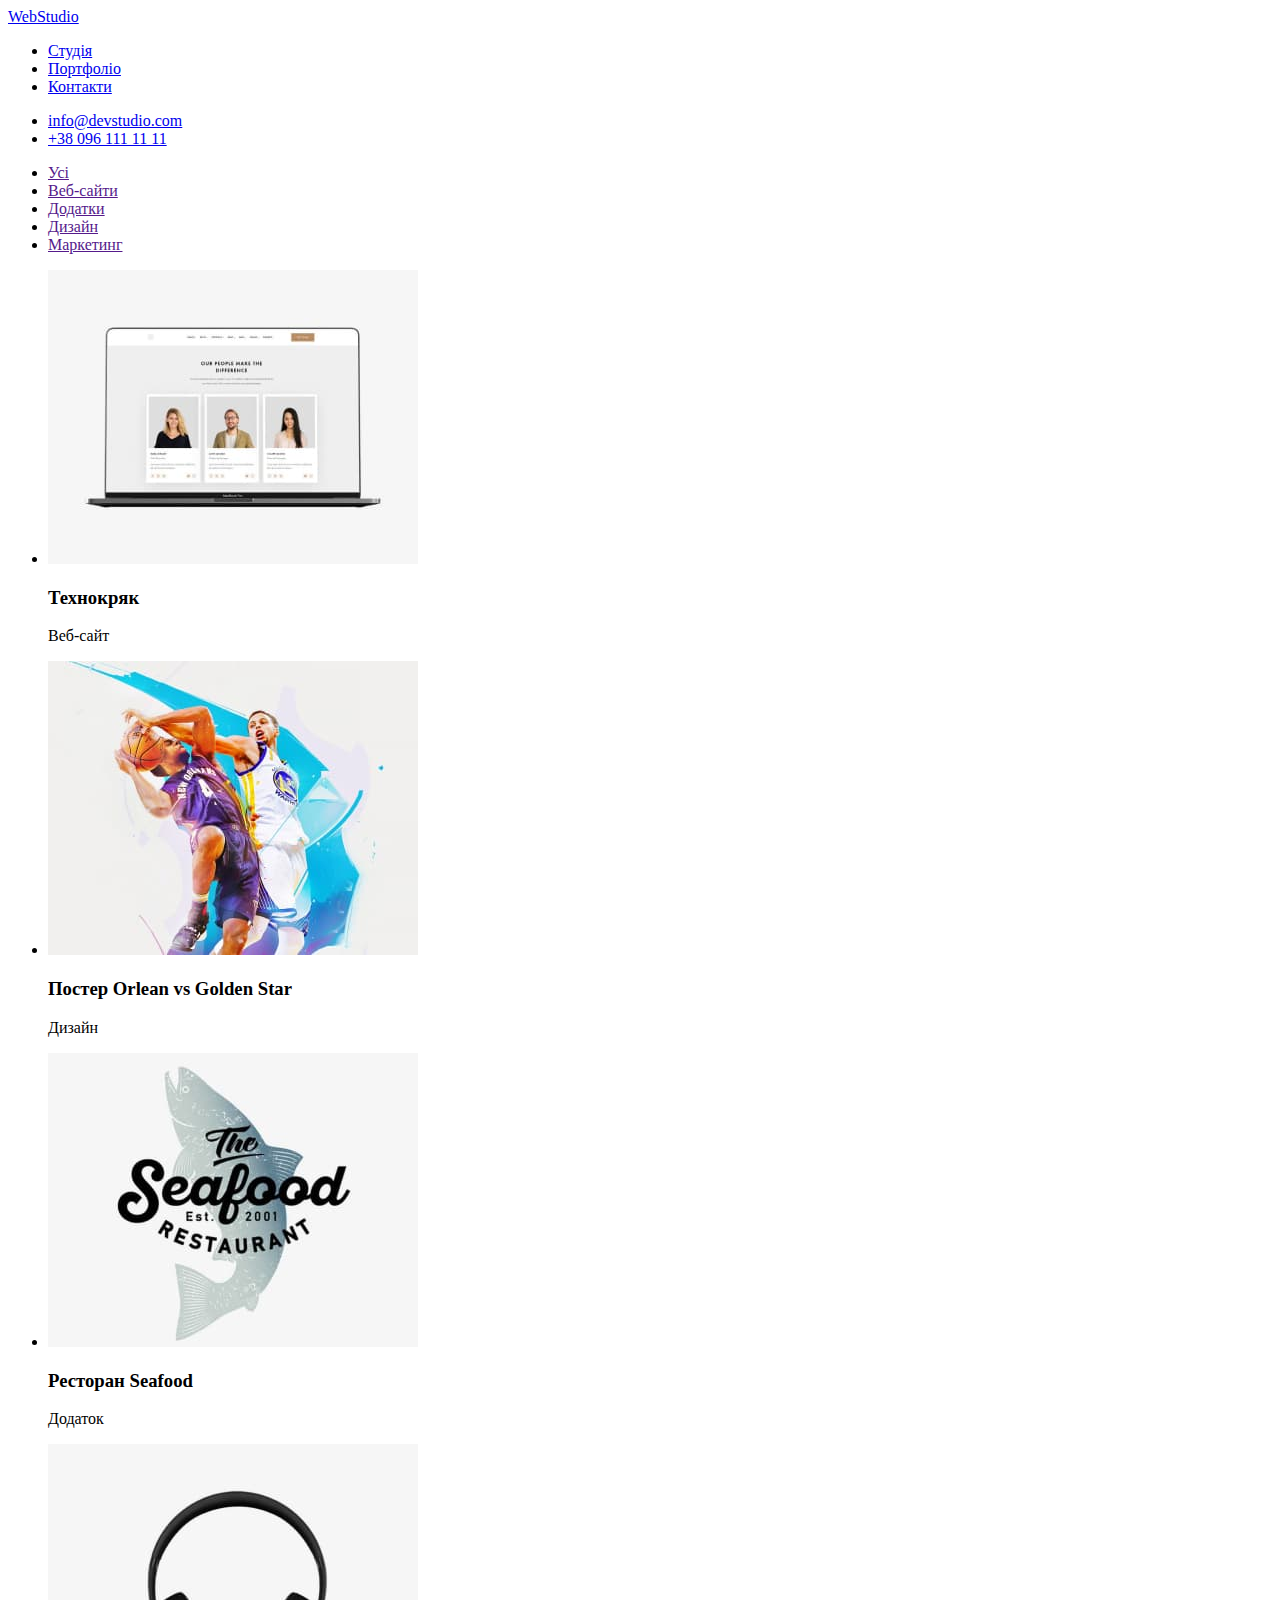
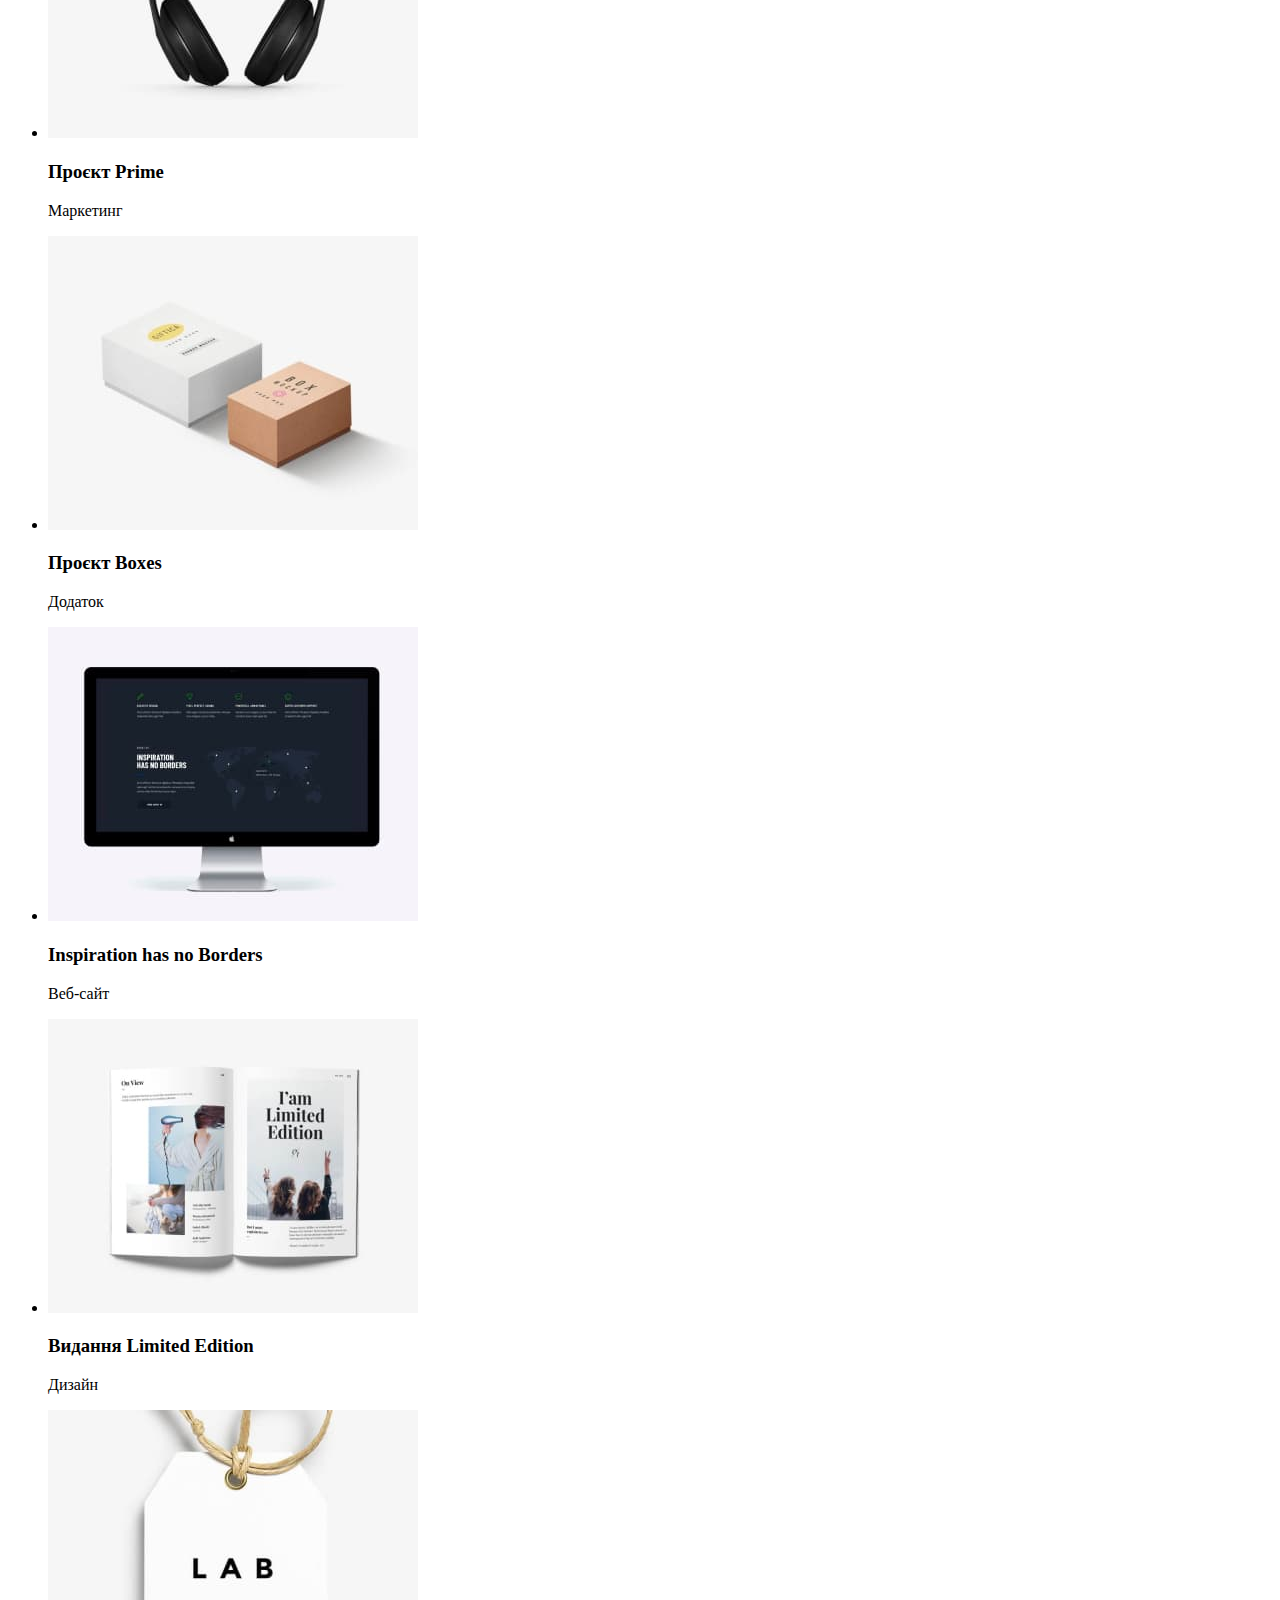
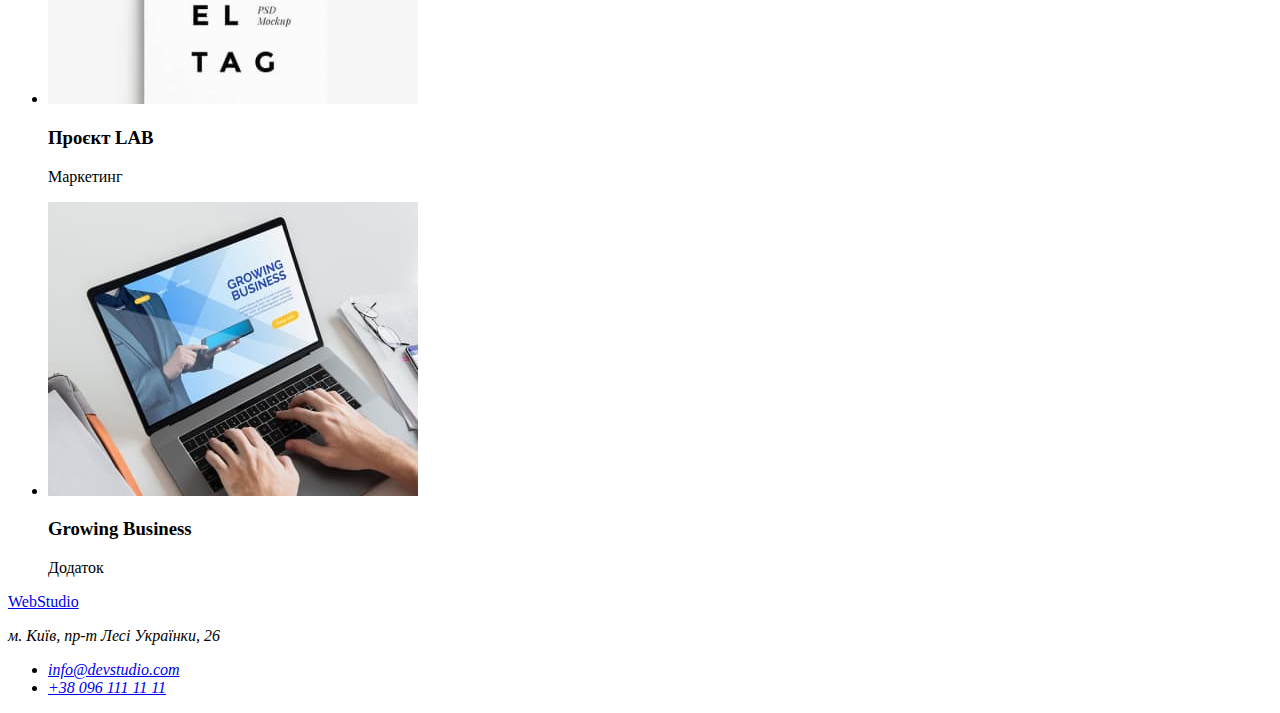
==== portfolio.html @ ddb91d9b "change18/08" ====
<!DOCTYPE html>
<html lang="uk">
  <head>
    <meta charset="UTF-8" />
    <meta http-equiv="X-UA-Compatible" content="IE=edge" />
    <meta name="viewport" content="width=device-width, initial-scale=1.0" />
    <title>Портфоліо</title>
    <!--Text styles-->
    <!--Styles-->
    <link rel="stylesheet" href="css/styles.css">
  </head>
  <body>
    <!--header-->
    <header class="header">
      <nav class="header-nav">
        <a class="logo" href="index.html">WebStudio</a>
        <ul class="header-nav-list">
          <li class="header-nav-list-item"><a href="/">Студія</a></li>
          <li class="header-nav-list-item"><a href="/">Портфоліо</a></li>
          <li class="header-nav-list-item"><a href="/">Контакти</a></li>
        </ul>
      </nav>
        <ul class="header-nav-list-contact">
          <li class="header-nav-list-contacti-item"><a class="link" href="mailto:">info@devstudio.com</a></li>
          <li class="header-nav-list-contacti-item"><a class="link" href="tel:+380961111111">+38 096 111 11 11</a></li>
        </ul>
    </header>
    <main>
      <!--Porfolio list-->
      <section class="porfolio">
        <ul class="porfolio-list">
          <li class="porfolio-list-item"><a href="" class="link">Усі</a></li>
          <li class="porfolio-list-item"><a href="" class="link">Веб-сайти</a></li>
          <li class="porfolio-list-item"><a href="" class="link">Додатки</a></li>
          <li class="porfolio-list-item"><a href="" class="link">Дизайн</a></li>
          <li class="porfolio-list-item"><a href="" class="link">Маркетинг</a></li>
        </ul>
        <ul class="portfolio-list-img">
          <li class="portfolio-list-img-item">
            <img class="porfolio-img"
              src="./images/portfolio_img/tehnokryak.jpg"
              alt="фото Веб-сайт "
              width="370"
              height="294"/>
            <h3 class="portfolio-tittle">Технокряк</h3>
            <p class="portfolio-name">Веб-сайт</p>
          </li>
          <li class="portfolio-list-img-item">
            <img class="porfolio-img"
              src="./images/portfolio_img/poster.jpg"
              alt="фото Веб-сайт Постера New Orlean vs Golden Star "
              width="370"
              height="294"/>
            <h3 class="portfolio-tittle">Постер <span lang="en">Orlean vs Golden Star</span></h3>
            <p class="portfolio-name">Дизайн</p>
          </li>
          <li class="portfolio-list-img-item">
            <img class="porfolio-img"
              src="./images/portfolio_img/restoran-seafood.jpg"
              alt="фото додатка ресторана Seafood"
              width="370"
              height="294"/>
            <h3 class="portfolio-tittle">Ресторан <span lang="en">Seafood</span></h3>
            <p class="portfolio-name">Додаток</p>
          </li>
          <li class="portfolio-list-img-item">
            <img class="porfolio-img"
              src="./images/portfolio_img/project-prime.jpg"
              alt="фото проекта Prime "
              width="370"
              height="294"/>
            <h3 class="portfolio-tittle">Проєкт <span lang="en">Prime</span></h3>
            <p class="portfolio-name">Маркетинг</p>
          </li>
          <li class="portfolio-list-img-item">
            <img class="porfolio-img"
              src="./images/portfolio_img/project-boxes.jpg"
              alt="фото додатка проекту Boxes"
              width="370"
              height="294"/>
            <h3 class="portfolio-tittle">Проєкт <span lang="en">Boxes</span></h3>
            <p class="portfolio-name">Додаток</p>
          </li>
          <li class="portfolio-list-img-item">
            <img class="porfolio-img"
              src="./images/portfolio_img/inspiration.jpg"
              alt="фото Веб-сайт "
              width="370"
              height="294"/>
            <h3 lang="en" class="portfolio-tittle">Inspiration has no Borders</h3>
            <p class="portfolio-name">Веб-сайт</p>
          </li>
          <li class="portfolio-list-img-item">
            <img class="porfolio-img"
              src="./images/portfolio_img/pressa.jpg"
              alt="фото видання"
              width="370"
              height="294"/>
            <h3 class="portfolio-tittle">Видання <span lang="en" >Limited Edition</span></h3>
            <p class="portfolio-name">Дизайн</p>
          </li>
          <li class="portfolio-list-img-item">
            <img class="porfolio-img"
              src="./images/portfolio_img/project-lab.jpg"
              alt="фото проекту LAB"
              width="370"
              height="294"/>
            <h3 class="portfolio-tittle">Проєкт <span lang="en">LAB</span></h3>
            <p class="portfolio-name">Маркетинг</p>
          </li>
          <li class="portfolio-list-img-item">
            <img class="porfolio-img"
              src="./images/portfolio_img/growinf-business.jpg"
              alt="фото додатку Growing Business "
              width="370"
              height="294"/>
            <h3 lang="en" class="portfolio-tittle">Growing Business</h3>
            <p class="portfolio-name">Додаток</p>
          </li>
        </ul>
      </section>
    </main>
    <!--contact info-->
    <footer class="footer">
      <div class="footer-bloc">
        <a class="logo" href="index.html">WebStudio</a>
            <address class="address-maps" title="адрес студії">
            <p class="address-maps-text">м. Київ, пр-т Лесі Українки, 26</p>
          <ul class="address-list">
          <li class="address-list-item">
            <a class="address-list-item-link" href="mailto:info@devstudio.com">info@devstudio.com</a>
          </li>
          <li class="address-list-item">
            <a class="address-list-item-link" href="tel:+380961111111">+38 096 111 11 11</a>
          </li>
        </ul>
      </address>
      </div>
    </footer>
  </body>
</html>
---- css/styles.css ----
:root{
/* front*/

/* text color */
--main-text-cl: red;
/* background color*/


/*other*/



/****************************
*****************************
          Page 1
*****************************
****************************/

}
.header {
    background-color: ;
}
.header-nav {
}
.logo {
}
.header-nav-list {
}
.header-nav-list-item {
}
.header-nav-list-contact {
}
.header-nav-list-contacti-item {
}
.link {
}
.section-btn {
    background-color: #2F303A;
}
.section-title {
}
.btn {
}
.description {
}
.titlle {
}
.description-list {
}
.description-list-item {
}
.description-tittle {
}
.description-text {
}
.about {
}
.tittle {
}
.about-list {
}
.about-list-item {
}
.about-list-item-img {
}
.team {
    background-color: #F5F4FA;
}
.title {
}
.team-list {
}
.team-list-item {
}
.team-list-item-img {
}
.name {
}
.profession {
}
.footer {
}
.footer-bloc {
}
.address-maps {
}
.address-maps-text {
}
.address-list {
}
.address-list-item {
}
.address-list-item-link {
}

/****************************
*****************************
          Page 2
*****************************
****************************/
.porfolio {
}
.porfolio-list {
}
.porfolio-list-item {
}
.portfolio-list-img {
}
.portfolio-list-img-item {
}
.porfolio-img {
}
.portfolio-tittle {
}
.portfolio-name {
}
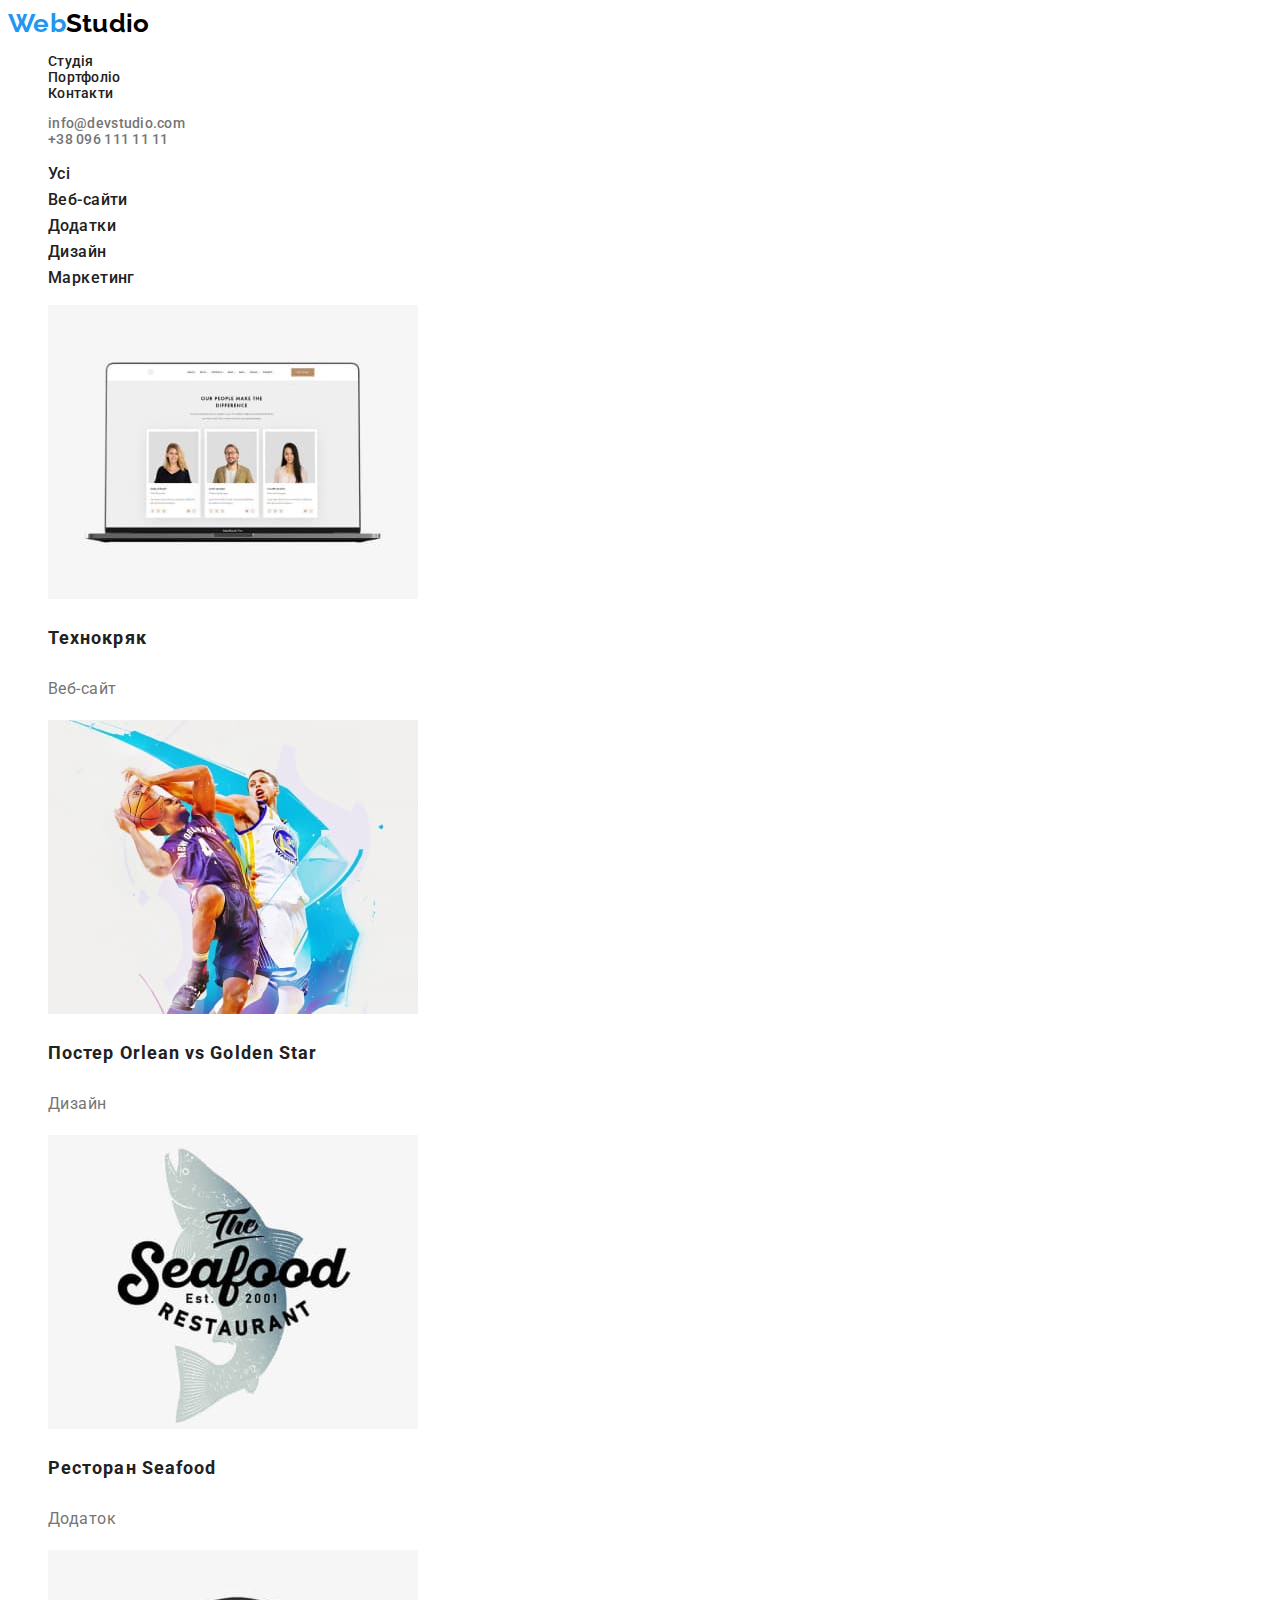
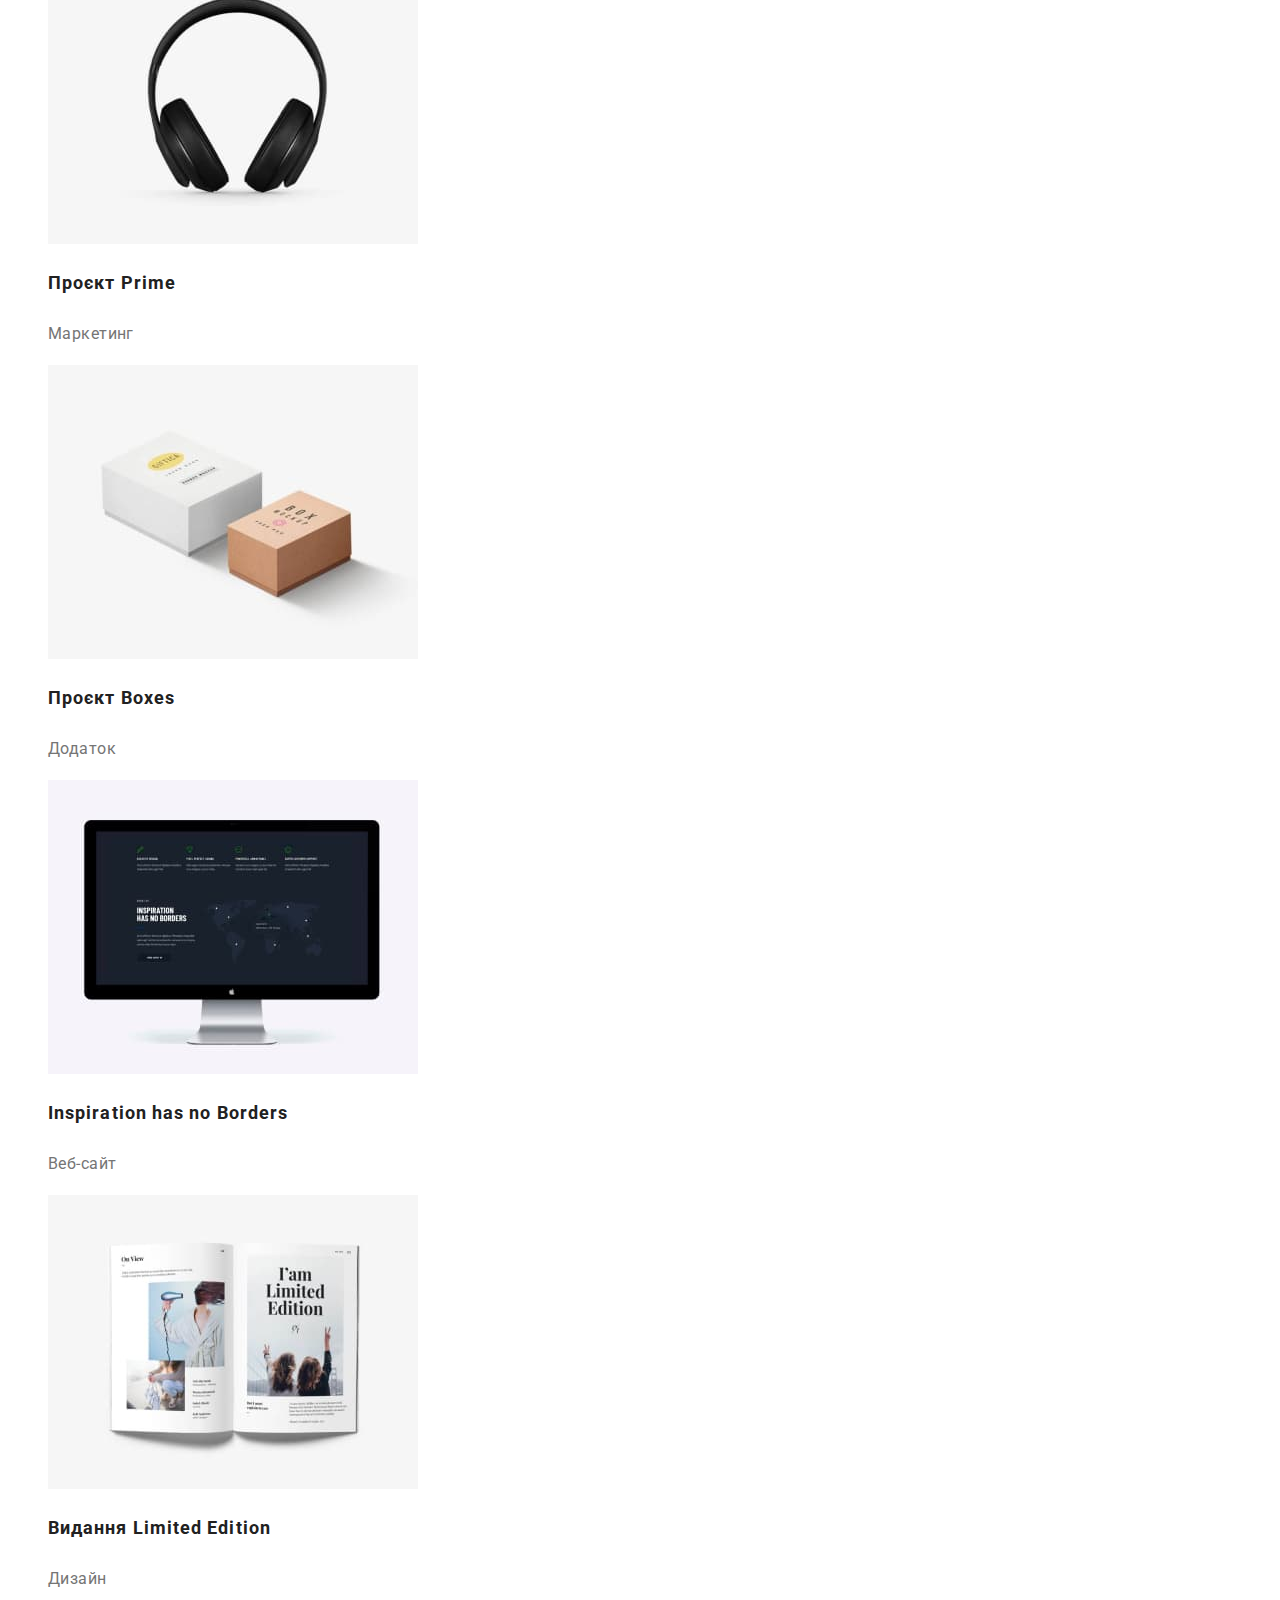
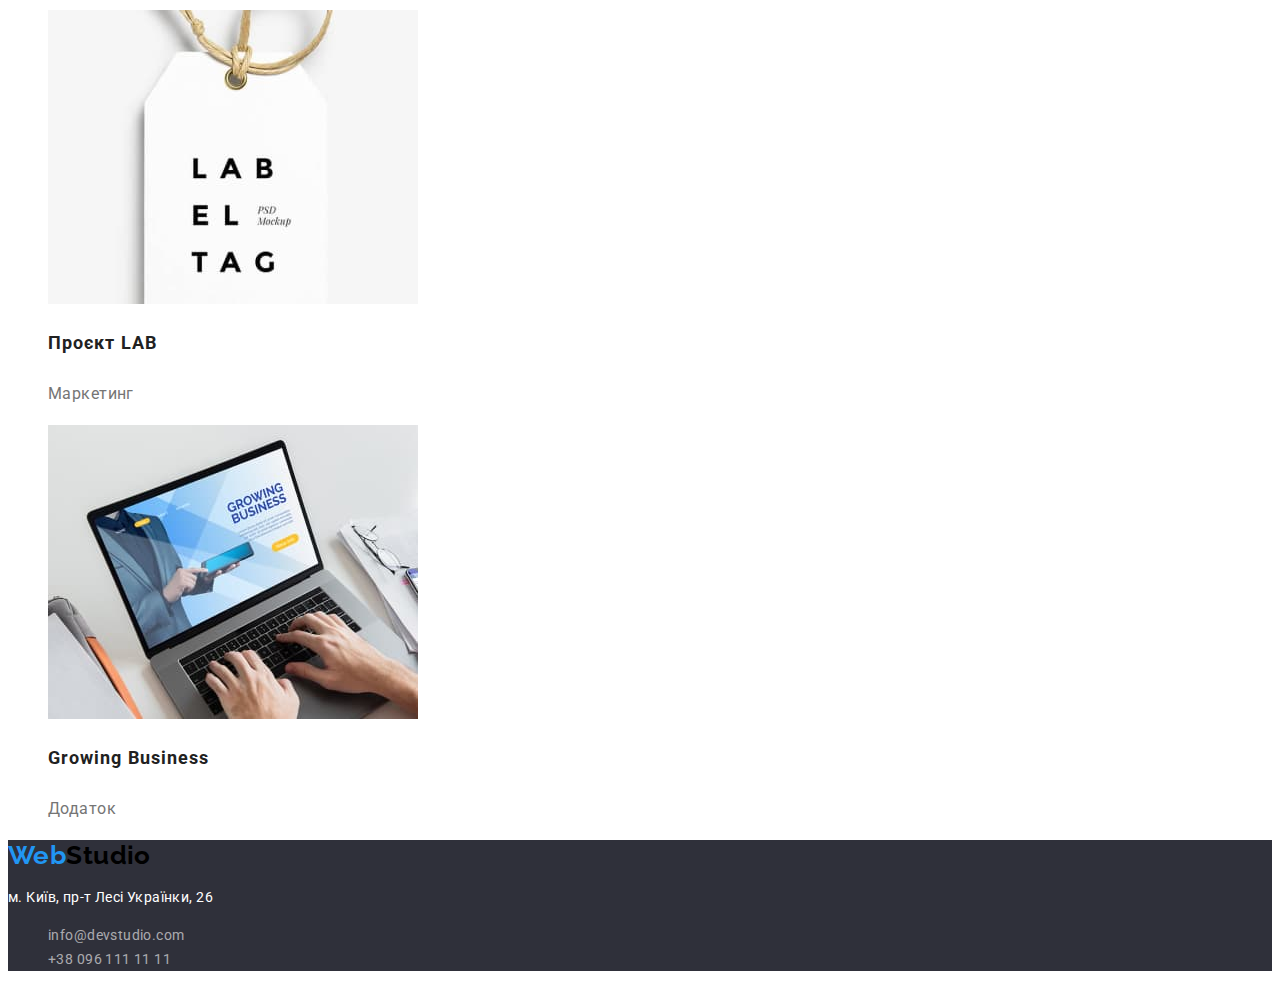
==== commit 17697a4e: "change 20/08" ====
--- a/portfolio.html
+++ b/portfolio.html
@@ -5,7 +5,10 @@
     <meta http-equiv="X-UA-Compatible" content="IE=edge" />
     <meta name="viewport" content="width=device-width, initial-scale=1.0" />
     <title>Портфоліо</title>
-    <!--Text styles-->
+    <!--Front styles-->
+    <link rel="preconnect" href="https://fonts.googleapis.com">
+    <link rel="preconnect" href="https://fonts.gstatic.com" crossorigin>
+    <link href="https://fonts.googleapis.com/css2?family=Raleway:wght@700&family=Roboto:wght@400;500;700;900&display=swap" rel="stylesheet">
     <!--Styles-->
     <link rel="stylesheet" href="css/styles.css">
   </head>
@@ -13,14 +16,14 @@
     <!--header-->
     <header class="header">
       <nav class="header-nav">
-        <a class="logo" href="index.html">WebStudio</a>
-        <ul class="header-nav-list">
-          <li class="header-nav-list-item"><a href="/">Студія</a></li>
-          <li class="header-nav-list-item"><a href="/">Портфоліо</a></li>
-          <li class="header-nav-list-item"><a href="/">Контакти</a></li>
+        <a class="logo" href="index.html"><span style="color:#2196F3;">Web</span>Studio</a>
+        <ul class="list">
+          <li class="header-nav-list-item"><a class="link" href="./index.html">Студія</a></li>
+          <li class="header-nav-list-item"><a class="link" href="./portfolio.html">Портфоліо</a></li>
+          <li class="header-nav-list-item"><a class="link" href="">Контакти</a></li>
         </ul>
       </nav>
-        <ul class="header-nav-list-contact">
+        <ul class="list">
           <li class="header-nav-list-contacti-item"><a class="link" href="mailto:">info@devstudio.com</a></li>
           <li class="header-nav-list-contacti-item"><a class="link" href="tel:+380961111111">+38 096 111 11 11</a></li>
         </ul>
@@ -28,14 +31,14 @@
     <main>
       <!--Porfolio list-->
       <section class="porfolio">
-        <ul class="porfolio-list">
+        <ul class="list">
           <li class="porfolio-list-item"><a href="" class="link">Усі</a></li>
           <li class="porfolio-list-item"><a href="" class="link">Веб-сайти</a></li>
           <li class="porfolio-list-item"><a href="" class="link">Додатки</a></li>
           <li class="porfolio-list-item"><a href="" class="link">Дизайн</a></li>
           <li class="porfolio-list-item"><a href="" class="link">Маркетинг</a></li>
         </ul>
-        <ul class="portfolio-list-img">
+        <ul class="list">
           <li class="portfolio-list-img-item">
             <img class="porfolio-img"
               src="./images/portfolio_img/tehnokryak.jpg"
@@ -123,15 +126,15 @@
     <!--contact info-->
     <footer class="footer">
       <div class="footer-bloc">
-        <a class="logo" href="index.html">WebStudio</a>
+        <a class="logo" href="index.html"><span style="color:#2196F3;">Web</span>Studio</a>
             <address class="address-maps" title="адрес студії">
             <p class="address-maps-text">м. Київ, пр-т Лесі Українки, 26</p>
-          <ul class="address-list">
+          <ul class="list">
           <li class="address-list-item">
-            <a class="address-list-item-link" href="mailto:info@devstudio.com">info@devstudio.com</a>
+            <a class="link" href="mailto:info@devstudio.com">info@devstudio.com</a>
           </li>
           <li class="address-list-item">
-            <a class="address-list-item-link" href="tel:+380961111111">+38 096 111 11 11</a>
+            <a class="link" href="tel:+380961111111">+38 096 111 11 11</a>
           </li>
         </ul>
       </address>
--- a/css/styles.css
+++ b/css/styles.css
@@ -1,14 +1,85 @@
-:root{
+:root {
 /* front*/
+--main-font: Roboto, sans-serif, raleway;
+/* text color */
+--main-text-cl:#212121;
+--akcent-cl:#2196F3;
 
-/* text color */
---main-text-cl: red;
 /* background color*/
-
+--main-background-cl:#FFFFFF;
 
 /*other*/
 
+}
 
+body{
+    font-family: var(--main-font);
+    background-color:var(--main-background-cl);
+    color: var(--main-text-cl);
+    font-size: 14px;
+    line-height: calc(16 / 14);
+    letter-spacing: 0.03em;
+}
+   /*reset*/
+.link {
+    text-decoration: none;
+    color: currentColor;
+}
+.link:hover {
+    color: var(--akcent-cl);
+}
+
+.list {
+    list-style: none;
+}
+
+.header  {
+    letter-spacing: 0.02em;
+    font-weight: 500;
+}
+.header-nav {
+}
+.logo {
+    text-decoration: none;
+    font-family: 'Raleway';
+    font-weight: 700;
+    font-size: 26px;
+    line-height: calc(31 / 26);
+    color: #000000 ;
+}
+
+.header-nav-list-item {
+    font-weight: 500;
+    letter-spacing: 0.02em;
+    color: #212121;
+}
+
+.header-nav-list-contacti-item {
+    font-weight: 500;
+    letter-spacing: 0.02em;
+    color: #757575;
+} 
+.footer {
+    background-color: #2F303A;
+}
+.footer-bloc {
+}
+.address-maps {
+}
+.address-maps-text {
+    font-style: normal;
+    font-size: 14px;
+    line-height: calc(24 / 14);
+    color: #FFFFFF;
+}
+
+.address-list-item {
+    font-style: normal;
+    font-size: 14px;
+    line-height: calc(24 / 14);
+    color: rgba(255, 255, 255, 0.6);
+}
+ 
 
 /****************************
 *****************************
@@ -16,49 +87,55 @@
 *****************************
 ****************************/
 
-}
-.header {
-    background-color: ;
-}
-.header-nav {
-}
-.logo {
-}
-.header-nav-list {
-}
-.header-nav-list-item {
-}
-.header-nav-list-contact {
-}
-.header-nav-list-contacti-item {
-}
-.link {
-}
 .section-btn {
     background-color: #2F303A;
 }
 .section-title {
+    color: #FFFFFF;
+    font-weight: 900;
+    font-size: 44px;
+    line-height: calc(60 / 44);
+    letter-spacing: 0.06em;
+    text-transform: uppercase;
 }
 .btn {
+    background: #2196F3;
+    box-shadow: 0px 4px 4px rgba(0, 0, 0, 0.15);
+    border-radius: 4px;
+    font-weight: 700;
+    font-size: 16px;
+    line-height: calc(30 / 16);
+    display: flex;
+    align-items: center;
+    text-align: center;
+    letter-spacing: 0.06em;
+    color: #FFFFFF;
+    cursor: pointer;
 }
 .description {
 }
 .titlle {
 }
-.description-list {
-}
 .description-list-item {
 }
 .description-tittle {
+    font-weight: 700;
+    text-transform: uppercase;
 }
 .description-text {
+    font-weight: 400;
+    font-size: 14px;
+    line-height: calc(24 / 14);
+    color: #757575;
 }
 .about {
 }
 .tittle {
+    font-weight: 700;
+    font-size: 36px;
+    line-height: calc(42 / 36);
 }
-.about-list {
-}
+
 .about-list-item {
 }
 .about-list-item-img {
@@ -66,32 +143,22 @@
 .team {
     background-color: #F5F4FA;
 }
-.title {
-}
-.team-list {
-}
 .team-list-item {
 }
 .team-list-item-img {
 }
 .name {
+    font-weight: 500;
+    font-size: 16px;
+    line-height: calc(19 / 16);
 }
 .profession {
+    font-size: 16px;
+    line-height: calc(19 / 16);
+    color: #757575;
 }
-.footer {
-}
-.footer-bloc {
-}
-.address-maps {
-}
-.address-maps-text {
-}
-.address-list {
-}
-.address-list-item {
-}
-.address-list-item-link {
-}
+
+
 
 /****************************
 *****************************
@@ -100,9 +167,11 @@
 ****************************/
 .porfolio {
 }
-.porfolio-list {
-}
+
 .porfolio-list-item {
+    font-weight: 500;
+    font-size: 16px;
+    line-height: calc(26 / 16);
 }
 .portfolio-list-img {
 }
@@ -111,6 +180,13 @@
 .porfolio-img {
 }
 .portfolio-tittle {
+    font-weight: 700;
+    font-size: 18px;
+    line-height: calc(36 / 18);
+    letter-spacing: 0.06em;
 }
 .portfolio-name {
+    font-size: 16px;
+    line-height: calc(30 / 16);
+    color: #757575;
 }
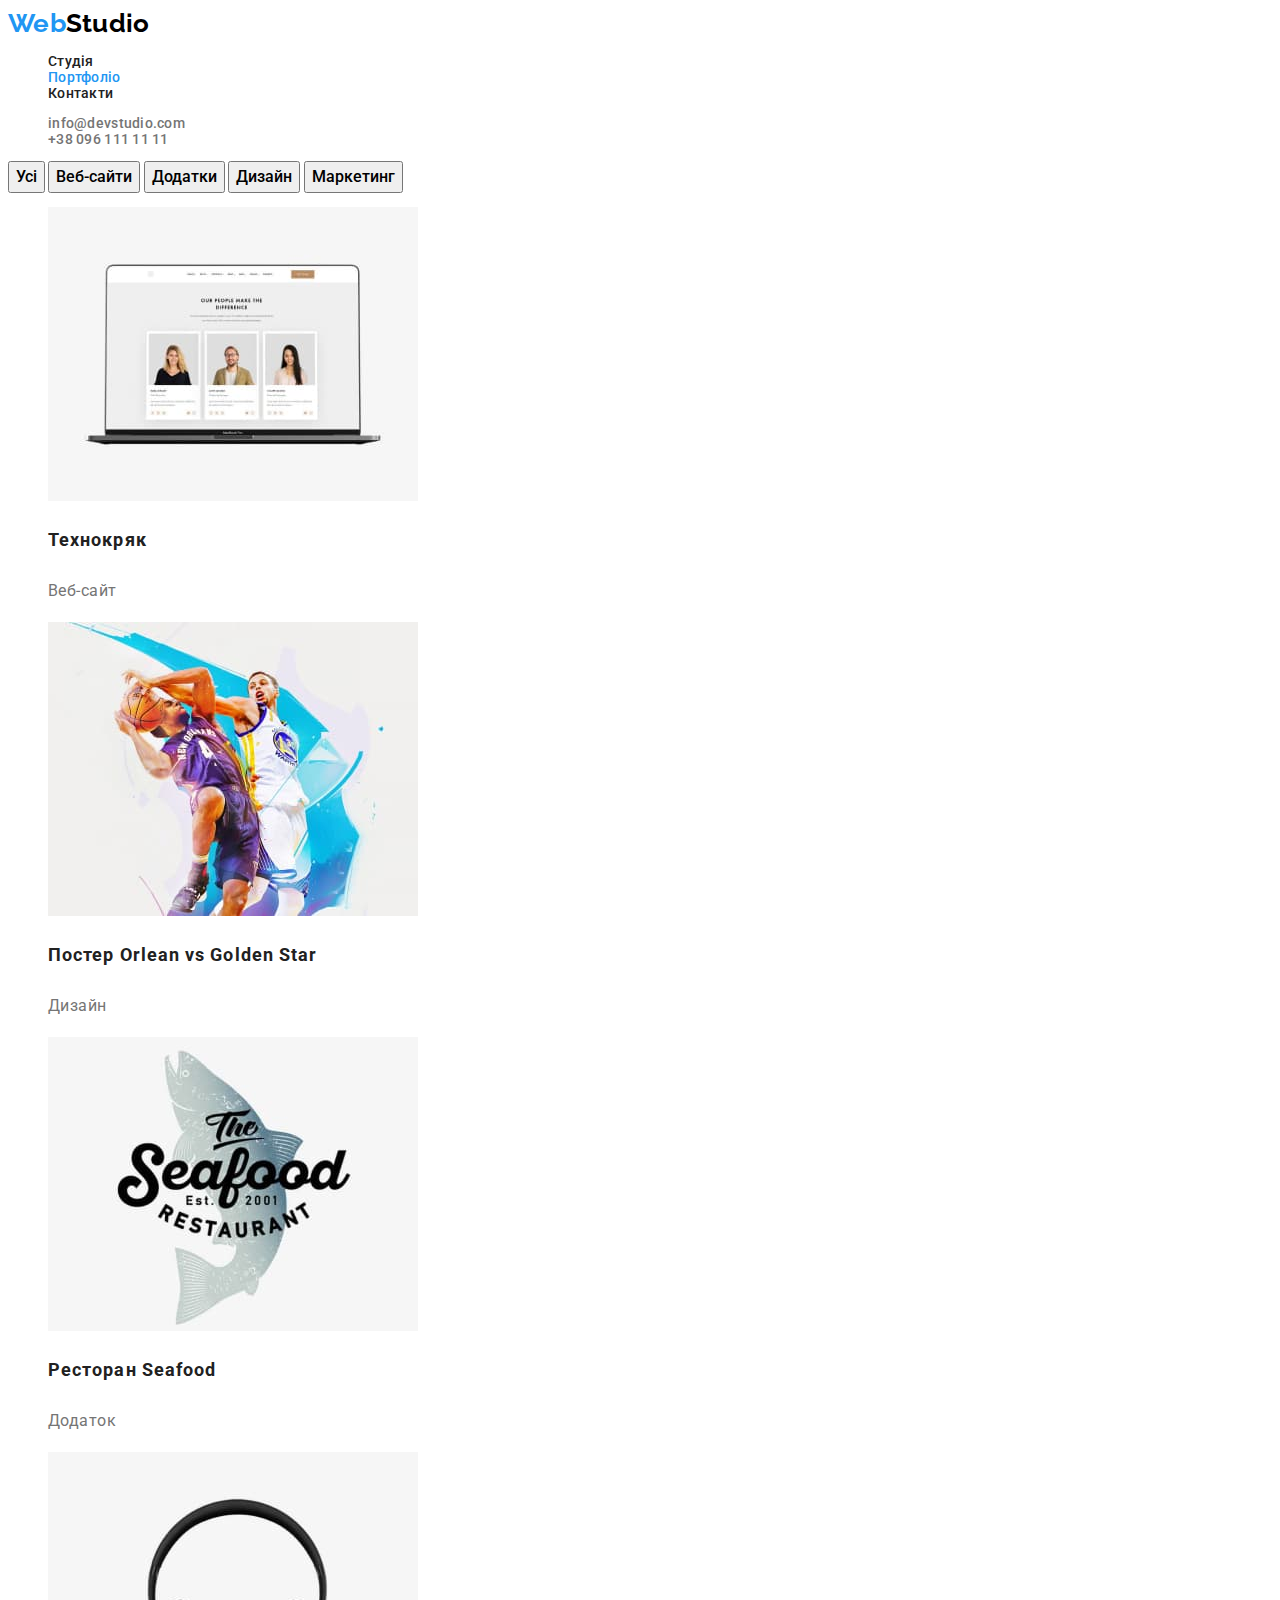
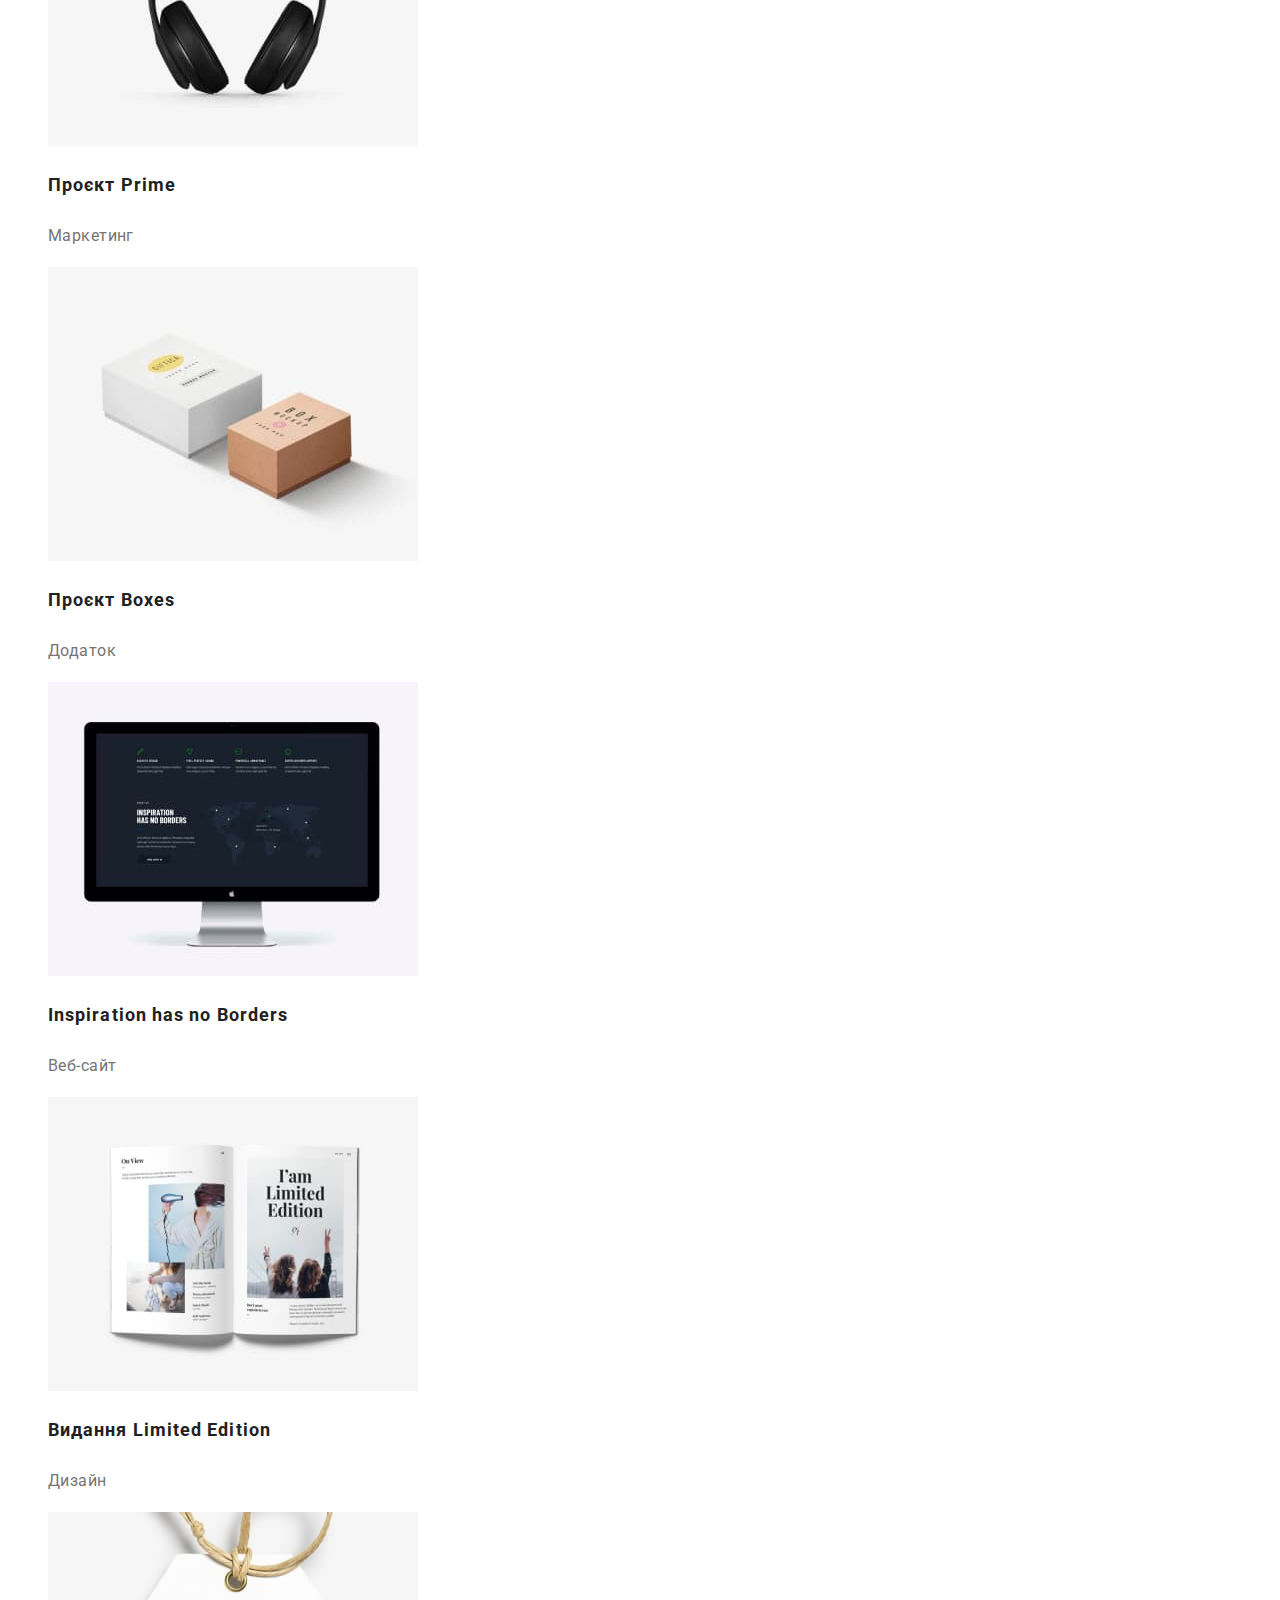
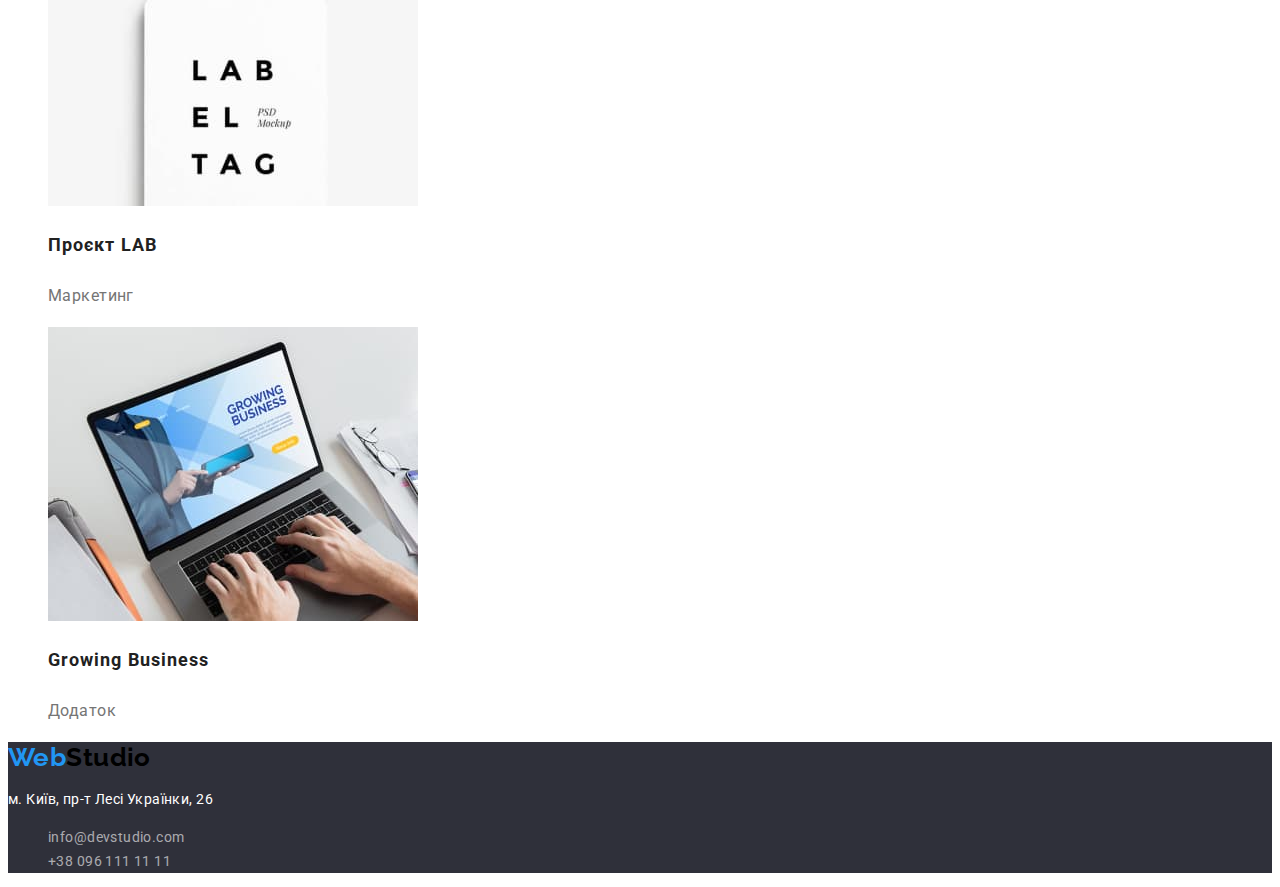
==== commit 7908876c: "21/08" ====
--- a/portfolio.html
+++ b/portfolio.html
@@ -16,10 +16,10 @@
     <!--header-->
     <header class="header">
       <nav class="header-nav">
-        <a class="logo" href="index.html"><span style="color:#2196F3;">Web</span>Studio</a>
+        <a class="logo" href="index.html"><span class ="logo-cl">Web</span>Studio</a>
         <ul class="list">
           <li class="header-nav-list-item"><a class="link" href="./index.html">Студія</a></li>
-          <li class="header-nav-list-item"><a class="link" href="./portfolio.html">Портфоліо</a></li>
+          <li class="header-nav-list-item active-page"><a class="link" href="./portfolio.html">Портфоліо</a></li>
           <li class="header-nav-list-item"><a class="link" href="">Контакти</a></li>
         </ul>
       </nav>
@@ -31,13 +31,11 @@
     <main>
       <!--Porfolio list-->
       <section class="porfolio">
-        <ul class="list">
-          <li class="porfolio-list-item"><a href="" class="link">Усі</a></li>
-          <li class="porfolio-list-item"><a href="" class="link">Веб-сайти</a></li>
-          <li class="porfolio-list-item"><a href="" class="link">Додатки</a></li>
-          <li class="porfolio-list-item"><a href="" class="link">Дизайн</a></li>
-          <li class="porfolio-list-item"><a href="" class="link">Маркетинг</a></li>
-        </ul>
+          <button class="porfolio-btn" type="button">Усі</button>
+          <button class="porfolio-btn" type="button">Веб-сайти</button>
+          <button class="porfolio-btn" type="button">Додатки</button>
+          <button class="porfolio-btn" type="button">Дизайн</button>
+          <button class="porfolio-btn" type="button">Маркетинг</button>
         <ul class="list">
           <li class="portfolio-list-img-item">
             <img class="porfolio-img"
@@ -126,7 +124,7 @@
     <!--contact info-->
     <footer class="footer">
       <div class="footer-bloc">
-        <a class="logo" href="index.html"><span style="color:#2196F3;">Web</span>Studio</a>
+        <a class="logo" href="index.html"><span class ="logo-cl">Web</span>Studio</a>
             <address class="address-maps" title="адрес студії">
             <p class="address-maps-text">м. Київ, пр-т Лесі Українки, 26</p>
           <ul class="list">
--- a/css/styles.css
+++ b/css/styles.css
@@ -47,11 +47,16 @@
     line-height: calc(31 / 26);
     color: #000000 ;
 }
-
+.logo-cl{
+    color: var(--akcent-cl);
+}
 .header-nav-list-item {
     font-weight: 500;
     letter-spacing: 0.02em;
     color: #212121;
+}
+.active-page{
+    color: var(--akcent-cl);
 }
 
 .header-nav-list-contacti-item {
@@ -99,15 +104,13 @@
     text-transform: uppercase;
 }
 .btn {
-    background: #2196F3;
+    font-family: var(--main-font);
+    background:var(--akcent-cl)
     box-shadow: 0px 4px 4px rgba(0, 0, 0, 0.15);
     border-radius: 4px;
     font-weight: 700;
     font-size: 16px;
     line-height: calc(30 / 16);
-    display: flex;
-    align-items: center;
-    text-align: center;
     letter-spacing: 0.06em;
     color: #FFFFFF;
     cursor: pointer;
@@ -119,11 +122,11 @@
 .description-list-item {
 }
 .description-tittle {
+    font-size: 16px;
     font-weight: 700;
     text-transform: uppercase;
 }
 .description-text {
-    font-weight: 400;
     font-size: 14px;
     line-height: calc(24 / 14);
     color: #757575;
@@ -166,12 +169,19 @@
 *****************************
 ****************************/
 .porfolio {
-}
-
-.porfolio-list-item {
+    ba
+}
+
+.porfolio-btn {
+    font-family: var(--main-font);
     font-weight: 500;
     font-size: 16px;
     line-height: calc(26 / 16);
+    cursor: pointer;
+}
+.porfolio-btn:active {
+    background-color: var(--akcent-cl);
+    color: #FFFFFF;
 }
 .portfolio-list-img {
 }
